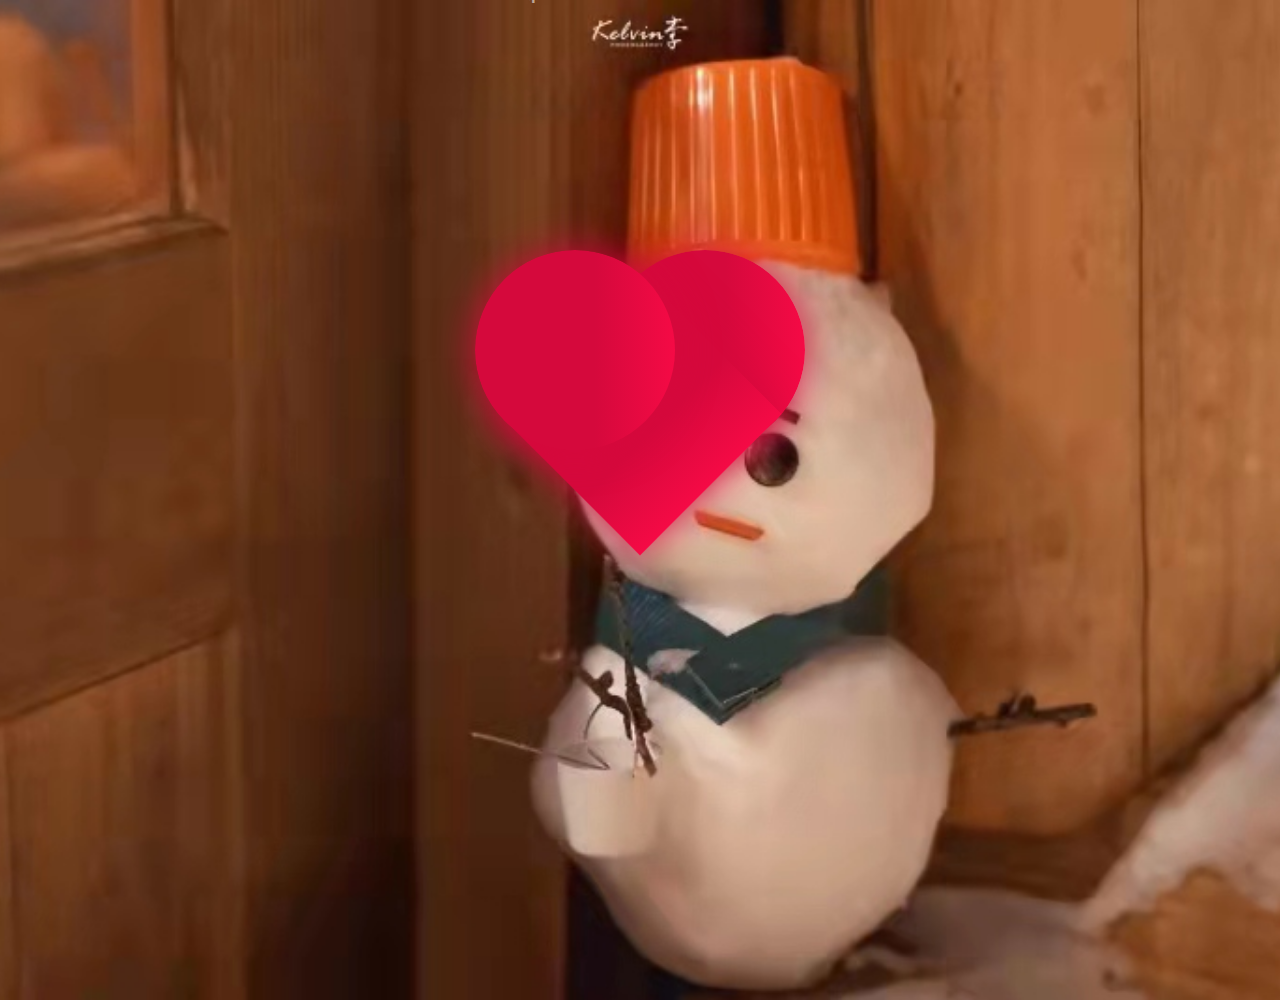
==== sc/index.html @ a151a5ed "Add files via upload" ====
<!doctype html>
<html>
<head>
    <meta charset="utf-8">
    <meta name="viewport" content="width=device-width, initial-scale=1, maximum-scale=1, user-scalable=no">

    <style>
        *{
            padding: 0;
            margin: 0;
        }
        body{
            background-color: pink;
        }
        #frame{
            position: relative;
            width: 400px;
            height: 300px;
            margin: 250px auto;
        }
        .left,.right{
            top: 0;
            width: 200px;
            height: 200px;
            border-radius: 50%;
        }
        .left{
            left: 35px;
        }
        .right{
            right: 35px;
            z-index: -1;
        }
        .bottom{


            bottom: 36px;
            left: 100px;
            width: 200px;
            height: 200px;
            transform: rotate(45deg);
            z-index: -1;

        }
        .heart{


            position: absolute;
            box-shadow:0 0 40px #d5093c;
            animation: beat .8s ease infinite normal;
            background: linear-gradient(-90deg, #F50A45 0%, #d5093c 40%);
        }
        @keyframes beat {


            0%{


                transform: scale(1) rotate(225deg);
                box-shadow:0 0 40px #d5093c;
            }
            50%{
                transform: scale(1.1) rotate(225deg);
                box-shadow: 0 0 70px #d5093c;
            }
            100%{


                transform: scale(1) rotate(225deg);
                box-shadow: 0 0 40px #d5093c;;
            }
        }
        #font1{
            /* 深色底色，浅色文字，多层浅色文字阴影，弥散大 */

            color: white;
            text-shadow: 0px 0px 15px #00FFFF,0px 0px 15px #00FFFF,0px 0px 15px #00FFFF;
        }
    </style>




</head>
<script type="text/javascript" src="jquery-1.8.2.min.js"></script>
<script src="jq.snow.js"></script>
<!--下面是调用方法和参数说明-->
<script>
    $(function(){
        $.fn.snow({
            minSize: 5,		//雪花的最小尺寸
            maxSize: 40, 	//雪花的最大尺寸
            newOn: 100		//雪花出现的频率 这个数值越小雪花越多
        });
    });
</script>
<script type="text/javascript">


    function count(){
        var date1= '2018/9/1 21:04:00';  //开始时间
        var date2 = new Date();    //结束时间
        var date3 = date2.getTime() - new Date(date1).getTime();   //时间差的毫秒数
        //计算出相差天数
        var days=Math.floor(date3/(24*3600*1000))

        //计算出小时数
        var leave1=date3%(24*3600*1000)    //计算天数后剩余的毫秒数
        var hours=Math.floor(leave1/(3600*1000))
        //计算相差分钟数
        var leave2=leave1%(3600*1000)        //计算小时数后剩余的毫秒数
        var minutes=Math.floor(leave2/(60*1000))
        //计算相差秒数
        var leave3=leave2%(60*1000)      //计算分钟数后剩余的毫秒数
        var seconds=Math.round(leave3/1000)
        var str = "&nbsp&nbsp&nbsp&nbsp&nbsp&nbsp&nbsp&nbsp&nbsp&nbsp&nbsp&nbsp&nbsp&nbsp&nbsp&nbsp&nbsp&nbsp&nbsp&nbsp&nbsp&nbsp&nbsp" +
            "小pig姐姐(沈晨)，我们相识了: "+"<br>"+"<br>"+"&nbsp&nbsp&nbsp&nbsp&nbsp&nbsp&nbsp"+"&nbsp&nbsp&nbsp&nbsp&nbsp&nbsp&nbsp&nbsp&nbsp&nbsp&nbsp&nbsp&nbsp&nbsp&nbsp&nbsp&nbsp&nbsp&nbsp&nbsp&nbsp&nbsp&nbsp"
            +days+" days "+hours+" hours "+minutes+" minutes ,and "+seconds+" seconds "+"<br><br>"+"&nbsp&nbsp&nbsp&nbsp&nbsp&nbsp&nbsp&nbsp&nbsp&nbsp&nbsp"+"&nbsp&nbsp&nbsp&nbsp&nbsp&nbsp&nbsp&nbsp&nbsp&nbsp&nbsp&nbsp&nbsp&nbsp&nbsp&nbsp&nbsp&nbsp&nbsp&nbsp"+"&nbsp&nbsp&nbsp&nbsp&nbsp&nbsp&nbsp&nbsp&nbsp&nbsp&nbsp&nbsp&nbsp&nbsp&nbsp&nbsp&nbsp&nbsp&nbsp&nbsp&nbsp&nbsp&nbsp&nbsp&nbsp&nbsp&nbsp&nbsp&nbsp&nbsp&nbsp&nbsp&nbsp&nbsp&nbsp"+"您永远的佩奇！"
        document.getElementById("font1").innerHTML = str
    }
    setInterval(count,1000)
</script>
<script src="js/ripple.js" type="text/javascript" charset="utf-8"></script>
<script type="text/javascript">
    window.onclick = function() {
        ripple();



    }



</script>
<body style="background:#3B3B3B url(bg1.jpg) no-repeat center; background-size: cover;height:750px;overflow-x:hidden;">

<div id="frame">
    <div class="heart left"></div>
    <div class="heart right"></div>
    <div class="heart bottom"></div>
</div>


<br>
&nbsp&nbsp&nbsp&nbsp&nbsp&nbsp&nbsp&nbsp&nbsp&nbsp&nbsp&nbsp&nbsp&nbsp&nbsp&nbsp&nbsp&nbsp&nbsp&nbsp&nbsp&nbsp&nbsp&nbsp&nbsp&nbsp&nbsp&nbsp&nbsp&nbsp&nbsp&nbsp&nbsp&nbsp&nbsp&nbsp&nbsp&nbsp&nbsp&nbsp&nbsp&nbsp&nbsp&nbsp&nbsp&nbsp&nbsp&nbsp&nbsp&nbsp&nbsp&nbsp&nbsp&nbsp&nbsp&nbsp&nbsp&nbsp&nbsp&nbsp&nbsp&nbsp&nbsp&nbsp&nbsp&nbsp&nbsp&nbsp&nbsp&nbsp&nbsp&nbsp&nbsp&nbsp&nbsp&nbsp&nbsp&nbsp&nbsp&nbsp&nbsp&nbsp&nbsp&nbsp&nbsp&nbsp&nbsp&nbsp&nbsp&nbsp&nbsp&nbsp&nbsp&nbsp&nbsp&nbsp&nbsp&nbsp&nbsp&nbsp&nbsp&nbsp&nbsp&nbsp&nbsp&nbsp&nbsp&nbsp&nbsp&nbsp&nbsp&nbsp&nbsp&nbsp&nbsp&nbsp&nbsp&nbsp&nbsp&nbsp&nbsp&nbsp&nbsp&nbsp&nbsp&nbsp&nbsp&nbsp&nbsp&nbsp&nbsp&nbsp&nbsp&nbsp&nbsp&nbsp&nbsp&nbsp&nbsp&nbsp&nbsp&nbsp&nbsp&nbsp&nbsp&nbsp&nbsp&nbsp&nbsp&nbsp&nbsp&nbsp&nbsp&nbsp&nbsp&nbsp&nbsp&nbsp&nbsp&nbsp&nbsp&nbsp&nbsp&nbsp&nbsp&nbsp&nbsp&nbsp&nbsp&nbsp&nbsp&nbsp&nbsp&nbsp&nbsp&nbsp&nbsp&nbsp&nbsp&nbsp&nbsp&nbsp&nbsp&nbsp&nbsp&nbsp&nbsp&nbsp&nbsp&nbsp&nbsp&nbsp&nbsp&nbsp&nbsp&nbsp&nbsp&nbsp&nbsp&nbsp&nbsp&nbsp&nbsp&nbsp&nbsp&nbsp&nbsp&nbsp&nbsp&nbsp&nbsp&nbsp&nbsp&nbsp&nbsp&nbsp&nbsp&nbsp&nbsp&nbsp&nbsp&nbsp&nbsp&nbsp&nbsp&nbsp&nbsp&nbsp&nbsp&nbsp&nbsp&nbsp&nbsp&nbsp&nbsp&nbsp&nbsp&nbsp&nbsp&nbsp&nbsp&nbsp&nbsp&nbsp&nbsp&nbsp&nbsp&nbsp&nbsp&nbsp&nbsp&nbsp&nbsp&nbsp&nbsp&nbsp&nbsp&nbsp&nbsp&nbsp&nbsp&nbsp&nbsp&nbsp&nbsp&nbsp&nbsp&nbsp&nbsp&nbsp&nbsp&nbsp&nbsp&nbsp&nbsp&nbsp&nbsp&nbsp&nbsp&nbsp&nbsp&nbsp&nbsp&nbsp&nbsp&nbsp&nbsp&nbsp&nbsp&nbsp&nbsp&nbsp&nbsp&nbsp&nbsp&nbsp&nbsp&nbsp&nbsp&nbsp&nbsp&nbsp&nbsp&nbsp&nbsp&nbsp&nbsp&nbsp&nbsp&nbsp&nbsp&nbsp&nbsp&nbsp&nbsp&nbsp&nbsp&nbsp&nbsp&nbsp&nbsp&nbsp&nbsp&nbsp&nbsp&nbsp&nbsp&nbsp&nbsp&nbsp&nbsp&nbsp&nbsp&nbsp&nbsp&nbsp&nbsp&nbsp&nbsp&nbsp&nbsp&nbsp&nbsp&nbsp&nbsp&nbsp&nbsp&nbsp&nbsp&nbsp&nbsp&nbsp&nbsp&nbsp&nbsp&nbsp&nbsp&nbsp&nbsp&nbsp&nbsp&nbsp&nbsp&nbsp&nbsp&nbsp&nbsp&nbsp&nbsp&nbsp&nbsp&nbsp&nbsp&nbsp&nbsp&nbsp&nbsp&nbsp&nbsp&nbsp&nbsp&nbsp&nbsp&nbsp&nbsp&nbsp&nbsp&nbsp&nbsp&nbsp&nbsp&nbsp&nbsp&nbsp&nbsp&nbsp&nbsp&nbsp&nbsp&nbsp&nbsp&nbsp&nbsp&nbsp&nbsp&nbsp&nbsp&nbsp&nbsp&nbsp&nbsp&nbsp&nbsp&nbsp&nbsp&nbsp&nbsp&nbsp&nbsp&nbsp&nbsp&nbsp&nbsp&nbsp&nbsp&nbsp&nbsp&nbsp&nbsp&nbsp&nbsp&nbsp&nbsp&nbsp&nbsp&nbsp&nbsp&nbsp&nbsp&nbsp&nbsp&nbsp&nbsp&nbsp&nbsp&nbsp&nbsp&nbsp&nbsp&nbsp&nbsp&nbsp&nbsp&nbsp&nbsp&nbsp&nbsp&nbsp&nbsp&nbsp&nbsp&nbsp&nbsp&nbsp&nbsp&nbsp&nbsp&nbsp&nbsp&nbsp&nbsp&nbsp&nbsp&nbsp&nbsp&nbsp&nbsp&nbsp&nbsp&nbsp&nbsp&nbsp&nbsp&nbsp&nbsp&nbsp&nbsp&nbsp&nbsp&nbsp&nbsp&nbsp&nbsp&nbsp&nbsp&nbsp&nbsp&nbsp&nbsp&nbsp&nbsp&nbsp&nbsp&nbsp&nbsp&nbsp&nbsp&nbsp&nbsp&nbsp&nbsp&nbsp&nbsp&nbsp&nbsp&nbsp&nbsp&nbsp&nbsp&nbsp&nbsp&nbsp&nbsp&nbsp&nbsp&nbsp&nbsp&nbsp&nbsp&nbsp&nbsp
    <span id="span1"><font color="#ffc0cb" id="font1"></font></span>
<br>

</body>

</html>
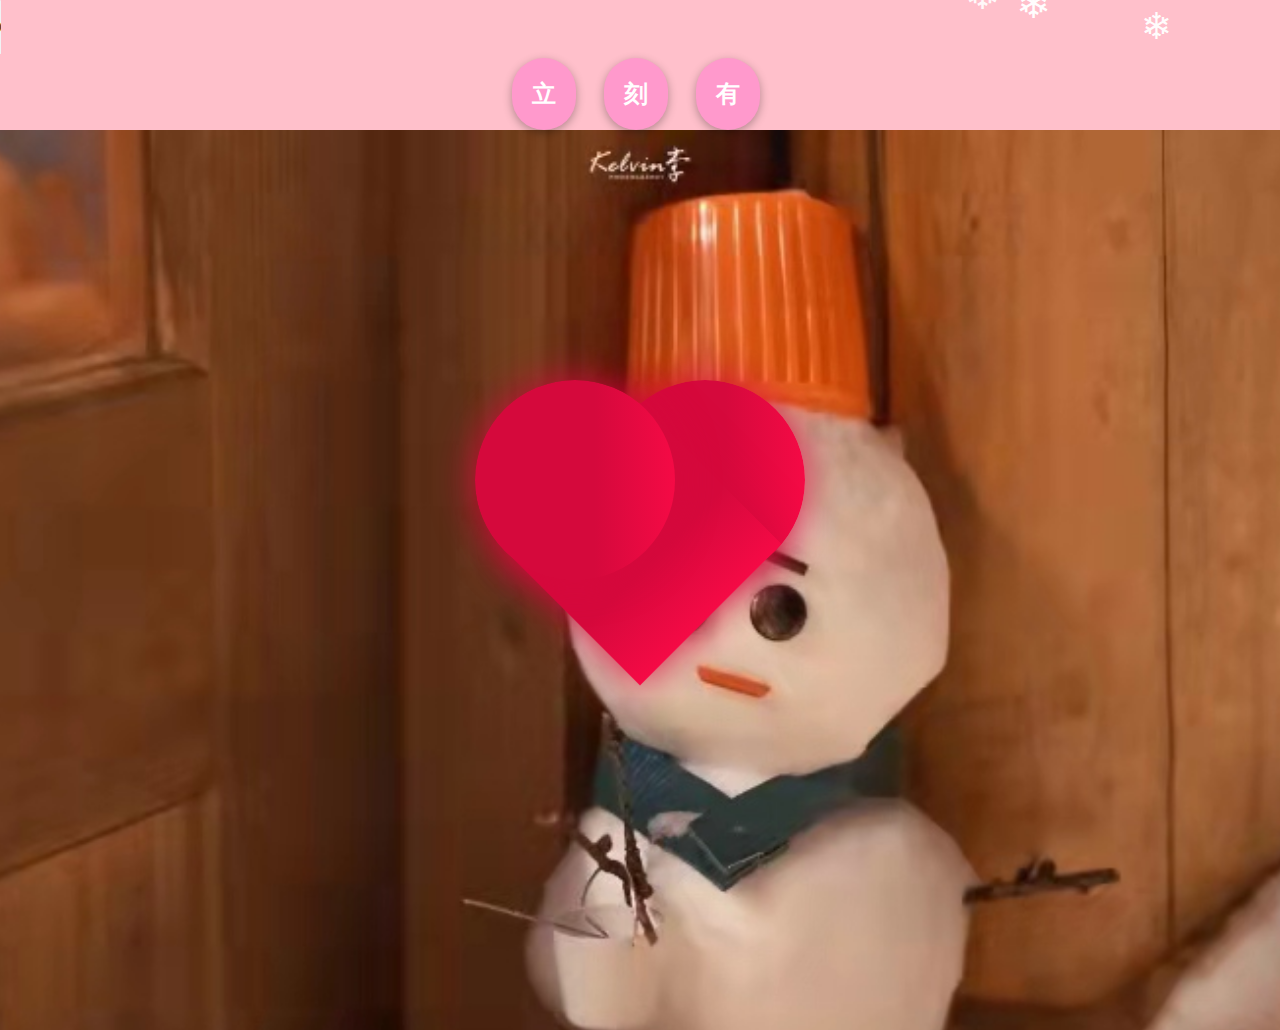
==== commit fe341ef4: "Add files via upload" ====
--- a/sc/index.html
+++ b/sc/index.html
@@ -1,151 +1,92 @@
-<!doctype html>
-<html>
-<head>
-    <meta charset="utf-8">
-    <meta name="viewport" content="width=device-width, initial-scale=1, maximum-scale=1, user-scalable=no">
-
-    <style>
-        *{
-            padding: 0;
-            margin: 0;
-        }
-        body{
-            background-color: pink;
-        }
-        #frame{
-            position: relative;
-            width: 400px;
-            height: 300px;
-            margin: 250px auto;
-        }
-        .left,.right{
-            top: 0;
-            width: 200px;
-            height: 200px;
-            border-radius: 50%;
-        }
-        .left{
-            left: 35px;
-        }
-        .right{
-            right: 35px;
-            z-index: -1;
-        }
-        .bottom{
-
-
-            bottom: 36px;
-            left: 100px;
-            width: 200px;
-            height: 200px;
-            transform: rotate(45deg);
-            z-index: -1;
-
-        }
-        .heart{
-
-
-            position: absolute;
-            box-shadow:0 0 40px #d5093c;
-            animation: beat .8s ease infinite normal;
-            background: linear-gradient(-90deg, #F50A45 0%, #d5093c 40%);
-        }
-        @keyframes beat {
-
-
-            0%{
-
-
-                transform: scale(1) rotate(225deg);
-                box-shadow:0 0 40px #d5093c;
-            }
-            50%{
-                transform: scale(1.1) rotate(225deg);
-                box-shadow: 0 0 70px #d5093c;
-            }
-            100%{
-
-
-                transform: scale(1) rotate(225deg);
-                box-shadow: 0 0 40px #d5093c;;
-            }
-        }
-        #font1{
-            /* 深色底色，浅色文字，多层浅色文字阴影，弥散大 */
-
-            color: white;
-            text-shadow: 0px 0px 15px #00FFFF,0px 0px 15px #00FFFF,0px 0px 15px #00FFFF;
-        }
-    </style>
-
-
-
-
-</head>
-<script type="text/javascript" src="jquery-1.8.2.min.js"></script>
-<script src="jq.snow.js"></script>
-<!--下面是调用方法和参数说明-->
-<script>
-    $(function(){
-        $.fn.snow({
-            minSize: 5,		//雪花的最小尺寸
-            maxSize: 40, 	//雪花的最大尺寸
-            newOn: 100		//雪花出现的频率 这个数值越小雪花越多
-        });
-    });
-</script>
-<script type="text/javascript">
-
-
-    function count(){
-        var date1= '2018/9/1 21:04:00';  //开始时间
-        var date2 = new Date();    //结束时间
-        var date3 = date2.getTime() - new Date(date1).getTime();   //时间差的毫秒数
-        //计算出相差天数
-        var days=Math.floor(date3/(24*3600*1000))
-
-        //计算出小时数
-        var leave1=date3%(24*3600*1000)    //计算天数后剩余的毫秒数
-        var hours=Math.floor(leave1/(3600*1000))
-        //计算相差分钟数
-        var leave2=leave1%(3600*1000)        //计算小时数后剩余的毫秒数
-        var minutes=Math.floor(leave2/(60*1000))
-        //计算相差秒数
-        var leave3=leave2%(60*1000)      //计算分钟数后剩余的毫秒数
-        var seconds=Math.round(leave3/1000)
-        var str = "&nbsp&nbsp&nbsp&nbsp&nbsp&nbsp&nbsp&nbsp&nbsp&nbsp&nbsp&nbsp&nbsp&nbsp&nbsp&nbsp&nbsp&nbsp&nbsp&nbsp&nbsp&nbsp&nbsp" +
-            "小pig姐姐(沈晨)，我们相识了: "+"<br>"+"<br>"+"&nbsp&nbsp&nbsp&nbsp&nbsp&nbsp&nbsp"+"&nbsp&nbsp&nbsp&nbsp&nbsp&nbsp&nbsp&nbsp&nbsp&nbsp&nbsp&nbsp&nbsp&nbsp&nbsp&nbsp&nbsp&nbsp&nbsp&nbsp&nbsp&nbsp&nbsp"
-            +days+" days "+hours+" hours "+minutes+" minutes ,and "+seconds+" seconds "+"<br><br>"+"&nbsp&nbsp&nbsp&nbsp&nbsp&nbsp&nbsp&nbsp&nbsp&nbsp&nbsp"+"&nbsp&nbsp&nbsp&nbsp&nbsp&nbsp&nbsp&nbsp&nbsp&nbsp&nbsp&nbsp&nbsp&nbsp&nbsp&nbsp&nbsp&nbsp&nbsp&nbsp"+"&nbsp&nbsp&nbsp&nbsp&nbsp&nbsp&nbsp&nbsp&nbsp&nbsp&nbsp&nbsp&nbsp&nbsp&nbsp&nbsp&nbsp&nbsp&nbsp&nbsp&nbsp&nbsp&nbsp&nbsp&nbsp&nbsp&nbsp&nbsp&nbsp&nbsp&nbsp&nbsp&nbsp&nbsp&nbsp"+"您永远的佩奇！"
-        document.getElementById("font1").innerHTML = str
-    }
-    setInterval(count,1000)
-</script>
-<script src="js/ripple.js" type="text/javascript" charset="utf-8"></script>
-<script type="text/javascript">
-    window.onclick = function() {
-        ripple();
-
-
-
-    }
-
-
-
-</script>
-<body style="background:#3B3B3B url(bg1.jpg) no-repeat center; background-size: cover;height:750px;overflow-x:hidden;">
-
-<div id="frame">
-    <div class="heart left"></div>
-    <div class="heart right"></div>
-    <div class="heart bottom"></div>
-</div>
-
-
-<br>
-&nbsp&nbsp&nbsp&nbsp&nbsp&nbsp&nbsp&nbsp&nbsp&nbsp&nbsp&nbsp&nbsp&nbsp&nbsp&nbsp&nbsp&nbsp&nbsp&nbsp&nbsp&nbsp&nbsp&nbsp&nbsp&nbsp&nbsp&nbsp&nbsp&nbsp&nbsp&nbsp&nbsp&nbsp&nbsp&nbsp&nbsp&nbsp&nbsp&nbsp&nbsp&nbsp&nbsp&nbsp&nbsp&nbsp&nbsp&nbsp&nbsp&nbsp&nbsp&nbsp&nbsp&nbsp&nbsp&nbsp&nbsp&nbsp&nbsp&nbsp&nbsp&nbsp&nbsp&nbsp&nbsp&nbsp&nbsp&nbsp&nbsp&nbsp&nbsp&nbsp&nbsp&nbsp&nbsp&nbsp&nbsp&nbsp&nbsp&nbsp&nbsp&nbsp&nbsp&nbsp&nbsp&nbsp&nbsp&nbsp&nbsp&nbsp&nbsp&nbsp&nbsp&nbsp&nbsp&nbsp&nbsp&nbsp&nbsp&nbsp&nbsp&nbsp&nbsp&nbsp&nbsp&nbsp&nbsp&nbsp&nbsp&nbsp&nbsp&nbsp&nbsp&nbsp&nbsp&nbsp&nbsp&nbsp&nbsp&nbsp&nbsp&nbsp&nbsp&nbsp&nbsp&nbsp&nbsp&nbsp&nbsp&nbsp&nbsp&nbsp&nbsp&nbsp&nbsp&nbsp&nbsp&nbsp&nbsp&nbsp&nbsp&nbsp&nbsp&nbsp&nbsp&nbsp&nbsp&nbsp&nbsp&nbsp&nbsp&nbsp&nbsp&nbsp&nbsp&nbsp&nbsp&nbsp&nbsp&nbsp&nbsp&nbsp&nbsp&nbsp&nbsp&nbsp&nbsp&nbsp&nbsp&nbsp&nbsp&nbsp&nbsp&nbsp&nbsp&nbsp&nbsp&nbsp&nbsp&nbsp&nbsp&nbsp&nbsp&nbsp&nbsp&nbsp&nbsp&nbsp&nbsp&nbsp&nbsp&nbsp&nbsp&nbsp&nbsp&nbsp&nbsp&nbsp&nbsp&nbsp&nbsp&nbsp&nbsp&nbsp&nbsp&nbsp&nbsp&nbsp&nbsp&nbsp&nbsp&nbsp&nbsp&nbsp&nbsp&nbsp&nbsp&nbsp&nbsp&nbsp&nbsp&nbsp&nbsp&nbsp&nbsp&nbsp&nbsp&nbsp&nbsp&nbsp&nbsp&nbsp&nbsp&nbsp&nbsp&nbsp&nbsp&nbsp&nbsp&nbsp&nbsp&nbsp&nbsp&nbsp&nbsp&nbsp&nbsp&nbsp&nbsp&nbsp&nbsp&nbsp&nbsp&nbsp&nbsp&nbsp&nbsp&nbsp&nbsp&nbsp&nbsp&nbsp&nbsp&nbsp&nbsp&nbsp&nbsp&nbsp&nbsp&nbsp&nbsp&nbsp&nbsp&nbsp&nbsp&nbsp&nbsp&nbsp&nbsp&nbsp&nbsp&nbsp&nbsp&nbsp&nbsp&nbsp&nbsp&nbsp&nbsp&nbsp&nbsp&nbsp&nbsp&nbsp&nbsp&nbsp&nbsp&nbsp&nbsp&nbsp&nbsp&nbsp&nbsp&nbsp&nbsp&nbsp&nbsp&nbsp&nbsp&nbsp&nbsp&nbsp&nbsp&nbsp&nbsp&nbsp&nbsp&nbsp&nbsp&nbsp&nbsp&nbsp&nbsp&nbsp&nbsp&nbsp&nbsp&nbsp&nbsp&nbsp&nbsp&nbsp&nbsp&nbsp&nbsp&nbsp&nbsp&nbsp&nbsp&nbsp&nbsp&nbsp&nbsp&nbsp&nbsp&nbsp&nbsp&nbsp&nbsp&nbsp&nbsp&nbsp&nbsp&nbsp&nbsp&nbsp&nbsp&nbsp&nbsp&nbsp&nbsp&nbsp&nbsp&nbsp&nbsp&nbsp&nbsp&nbsp&nbsp&nbsp&nbsp&nbsp&nbsp&nbsp&nbsp&nbsp&nbsp&nbsp&nbsp&nbsp&nbsp&nbsp&nbsp&nbsp&nbsp&nbsp&nbsp&nbsp&nbsp&nbsp&nbsp&nbsp&nbsp&nbsp&nbsp&nbsp&nbsp&nbsp&nbsp&nbsp&nbsp&nbsp&nbsp&nbsp&nbsp&nbsp&nbsp&nbsp&nbsp&nbsp&nbsp&nbsp&nbsp&nbsp&nbsp&nbsp&nbsp&nbsp&nbsp&nbsp&nbsp&nbsp&nbsp&nbsp&nbsp&nbsp&nbsp&nbsp&nbsp&nbsp&nbsp&nbsp&nbsp&nbsp&nbsp&nbsp&nbsp&nbsp&nbsp&nbsp&nbsp&nbsp&nbsp&nbsp&nbsp&nbsp&nbsp&nbsp&nbsp&nbsp&nbsp&nbsp&nbsp&nbsp&nbsp&nbsp&nbsp&nbsp&nbsp&nbsp&nbsp&nbsp&nbsp&nbsp&nbsp&nbsp&nbsp&nbsp&nbsp&nbsp&nbsp&nbsp&nbsp&nbsp&nbsp&nbsp&nbsp&nbsp&nbsp&nbsp&nbsp&nbsp&nbsp&nbsp&nbsp&nbsp&nbsp&nbsp&nbsp&nbsp&nbsp&nbsp&nbsp&nbsp&nbsp&nbsp&nbsp&nbsp&nbsp&nbsp&nbsp&nbsp&nbsp&nbsp&nbsp&nbsp&nbsp&nbsp&nbsp&nbsp&nbsp&nbsp&nbsp&nbsp&nbsp&nbsp&nbsp&nbsp&nbsp&nbsp&nbsp&nbsp&nbsp&nbsp&nbsp&nbsp&nbsp&nbsp&nbsp&nbsp&nbsp
-    <span id="span1"><font color="#ffc0cb" id="font1"></font></span>
-<br>
-
-</body>
-
-</html>+<!DOCTYPE html>
+<html lang="en">
+
+<head>
+  <meta charset="UTF-8">
+  <meta http-equiv="X-UA-Compatible" content="IE=edge">
+  <meta name="viewport" content="width=device-width, initial-scale=1.0">
+  <title>方法1</title>
+
+  <script type="text/javascript" src="jquery-1.8.2.min.js"></script>
+  <script src="jq.snow.js"></script>
+  <!--下面是调用方法和参数说明-->
+  <script>
+    $(function(){
+      $.fn.snow({
+        minSize: 5,		//雪花的最小尺寸
+        maxSize: 40, 	//雪花的最大尺寸
+        newOn: 100		//雪花出现的频率 这个数值越小雪花越多
+      });
+    });
+  </script>
+  <style>
+    button {
+      background-color: #ff99cc;
+      color: #fff;
+      border: none;
+      border-radius: 50px;
+      padding: 20px;
+      font-size: 24px;
+      font-weight: bold;
+      text-transform: uppercase;
+      box-shadow: 0 3px 10px rgba(0, 0, 0, 0.3);
+      overflow: hidden;
+      transition: all 0.3s ease;
+    }
+
+    button:before {
+      content: "";
+      position: absolute;
+      top: -50%;
+      left: -50%;
+      width: 200%;
+      height: 200%;
+      background-color: #ff6699;
+      border-radius: 50%;
+      transform: scale(0);
+      transition: all 0.3s ease;
+    }
+
+
+    button:hover {
+      cursor: pointer;
+    }
+    iframe{
+      width: 100%;
+      height: 900px;
+      overflow: hidden;
+    }
+  </style>
+  <link rel="stylesheet" href="13.css">
+</head>
+<body bgcolor="#ffc0cb">
+<audio src="yh.mp3" controls autoplay></audio>
+<audio autoplay="" loop=""> <source src="yh.mp3"></audio>
+<div class="list-group" style="position:relative;left:40%;">
+  <button type="button" class="list-group-item list-group-item-action btn1">立</button>
+  &nbsp&nbsp&nbsp&nbsp&nbsp
+  <button type="button" class="list-group-item list-group-item-action btn2">刻</button>
+  &nbsp&nbsp&nbsp&nbsp&nbsp
+  <button type="button" class="list-group-item list-group-item-action btn3">有</button>
+
+</div>
+
+<iframe frameborder="0" src="./2.html"></iframe>
+<script>
+  var btn1 = document.querySelector(".btn1");
+  var btn2 = document.querySelector(".btn2");
+  var btn3 = document.querySelector(".btn3");
+  var iframe = document.querySelector("iframe");
+  btn1.onclick = function(){
+    iframe.src = "./2.html"
+  }
+  btn2.onclick = function(){
+    iframe.src = "./1.html"
+  }
+  btn3.onclick = function(){
+    iframe.src = "./4.html"
+  }
+</script>
+</body>
+
+</html>
--- a/sc/13.css
+++ b/sc/13.css
@@ -0,0 +1,81 @@
+*{
+    /* 初始化 取消页面元素的内外边距 */
+    margin: 0;
+    padding: 0;
+}
+.container{
+    /* 弹性布局 水平、垂直居中 */
+    display: flex;
+    justify-content: center;
+    align-items: center;
+    /* 让子元素垂直排列 */
+    flex-direction: column;
+    /* 100%窗口宽度、高度 */
+    width: 100vw;
+    height: 100vh;
+    /* 背景径向渐变 */
+    background: radial-gradient(circle at center,blue,pink);
+}
+.container a{
+    /* 相对定位 */
+    position: relative;
+    /* 将a元素转为块级元素，不然无法设置宽和高 */
+    display: block;
+    width: 140px;
+    height: 60px;
+    line-height: 60px;
+    text-align: center;
+    margin: 40px;
+    color: plum;
+    text-decoration: none;
+    font-size: 20px;
+    /* 这里加个动画过渡 */
+    transition: all 0.3s ease-in-out;
+    /* 我们来改变各个a元素的颜色【划重点】 */
+    /* 大家看到效果了吧，是不是很神奇 */
+    /* hue-rotate是颜色滤镜，可以加不同的度数来改变颜色，这里我们用了calc自动计算函数，以及var函数来调用我们给每一个a元素设置的不同的自定义属性1~5，然后分别乘以60度，就能够分别得到不同的颜色 */
+    filter: hue-rotate(calc(var(--i)*60deg));
+}
+.container a::before,
+.container a::after{
+    /* 将两个伪元素的相同样式写在一起 */
+    content: "";
+    position: absolute;
+    width: 20px;
+    height: 20px;
+    border: 2px solid plum;
+    /* 这里也加一个动画过渡 */
+    /* 最后的0.3s是延迟时间 */
+    transition: all 0.3s ease-in-out 0.3s;
+}
+.container a::before{
+    top: 0;
+    left: 0;
+    /* 删除左边元素的右、下边框 */
+    border-right: 0;
+    border-bottom: 0;
+}
+.container a::after{
+    right: 0;
+    bottom: 0;
+    /* 删除右边元素的左、上边框 */
+    border-top: 0;
+    border-left: 0;
+}
+.container a:hover{
+    background-color: plum;
+    color: #000;
+    /* 添加发光效果和倒影 */
+    box-shadow: 0 0 50px plum;
+    /* below是下倒影 1px是倒影和元素相隔的距离 最后是个渐变颜色 */
+    -webkit-box-reflect: below 1px linear-gradient(transparent,rgba(0,0,0,0.3));
+    /* 这里我们为以上属性设置一下延迟时间 */
+    transition-delay: 0.4s;
+}
+.container a:hover::before,
+.container a:hover::after{
+    width: 138px;
+    height: 58px;
+    /* 这里不需要延迟 */
+    transition-delay: 0s;
+}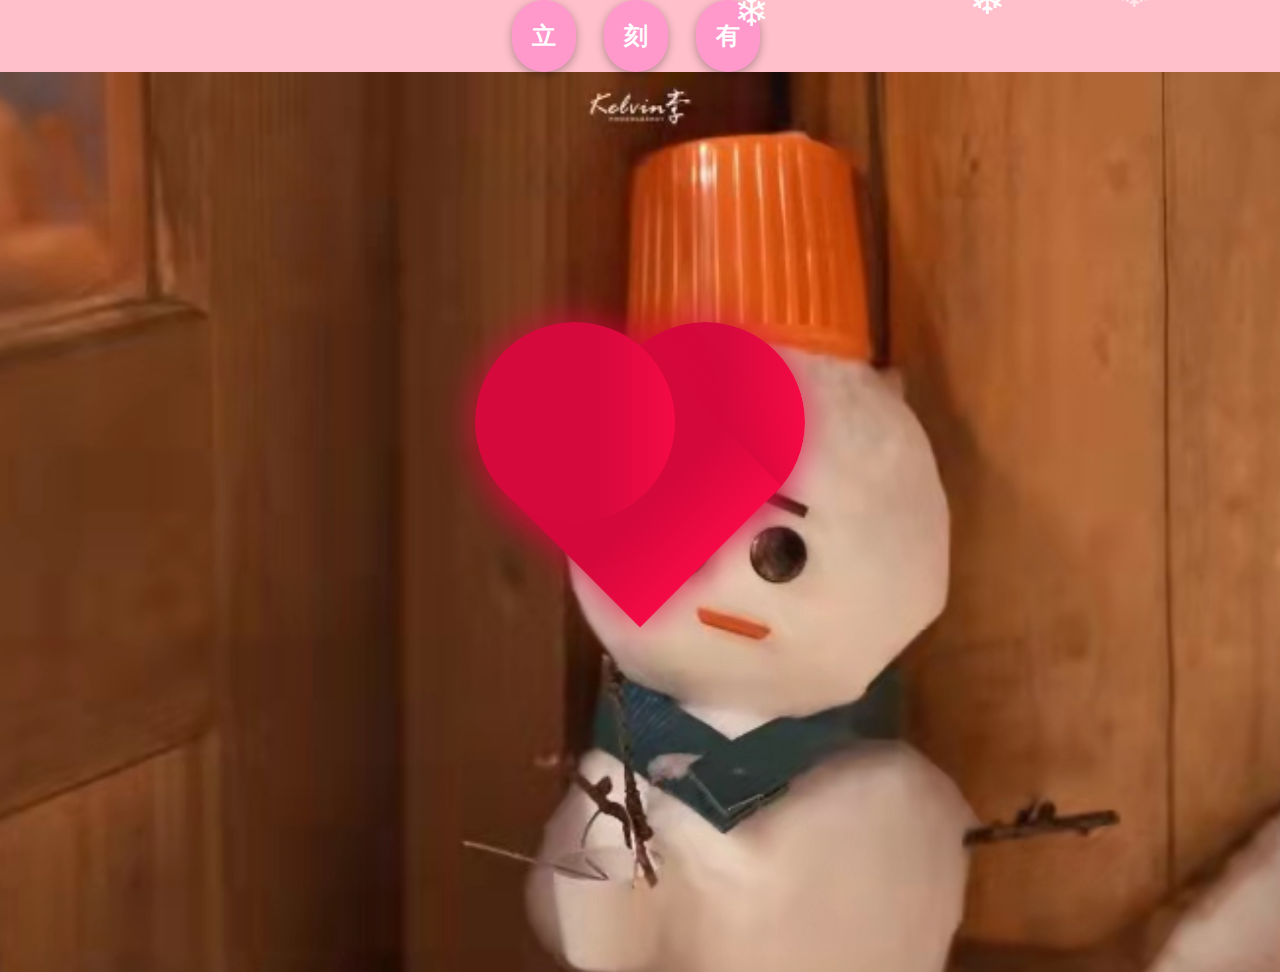
==== commit 1efca76d: "Add files via upload" ====
--- a/sc/index.html
+++ b/sc/index.html
@@ -60,7 +60,6 @@
   <link rel="stylesheet" href="13.css">
 </head>
 <body bgcolor="#ffc0cb">
-<audio src="yh.mp3" controls autoplay></audio>
 <audio autoplay="" loop=""> <source src="yh.mp3"></audio>
 <div class="list-group" style="position:relative;left:40%;">
   <button type="button" class="list-group-item list-group-item-action btn1">立</button>
